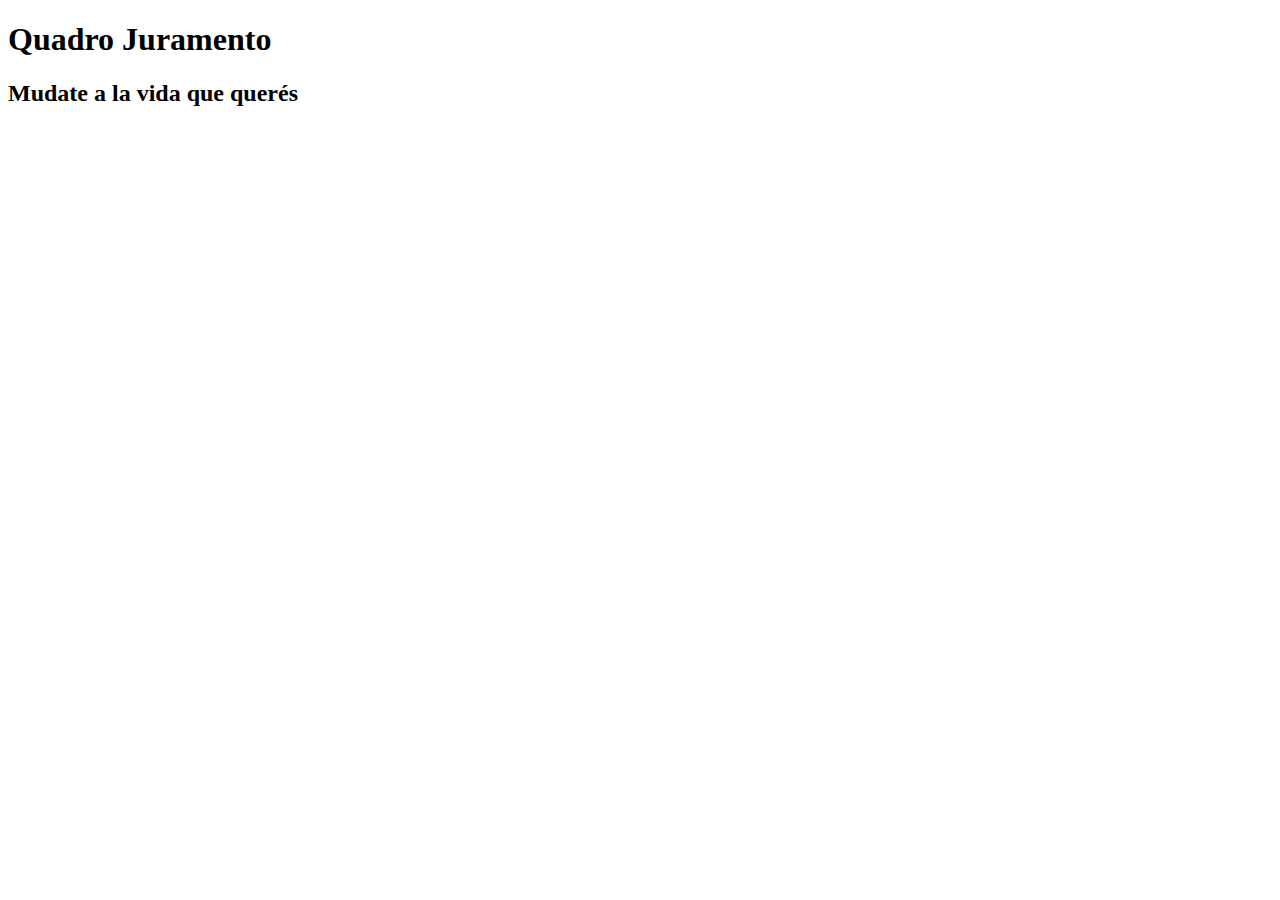
==== sitio/2ambientes.html @ f340d848 "WebQuadro" ====
<!DOCTYPE html>
<html lang="en">
<head>
    <meta charset="UTF-8">
    <meta name="viewport" content="width=device-width, initial-scale=1.0">
    <title>Unidades de 2 Ambientes - Quadro Juramento</title>
    <link rel="icon" href="./iconos/ico_edificio.png">
    <link rel="stylesheet" href="./css/estilos.css">
</head>
<body>
    <section id="titulo">
        <h1>Quadro Juramento</h1>
        <h2>Mudate a la vida que querés</h2>
     </section>
    <img src="./planosunidades/unidades2amb/1.jpg" alt="">
    <img src="./planosunidades/unidades2amb/2.jpg" alt="">
    <img src="./planosunidades/unidades2amb/3.jpg" alt="">
    <img src="./planosunidades/unidades2amb/4.jpg" alt="">
    <img src="./planosunidades/unidades2amb/5.jpg" alt="">

</body>
</html>
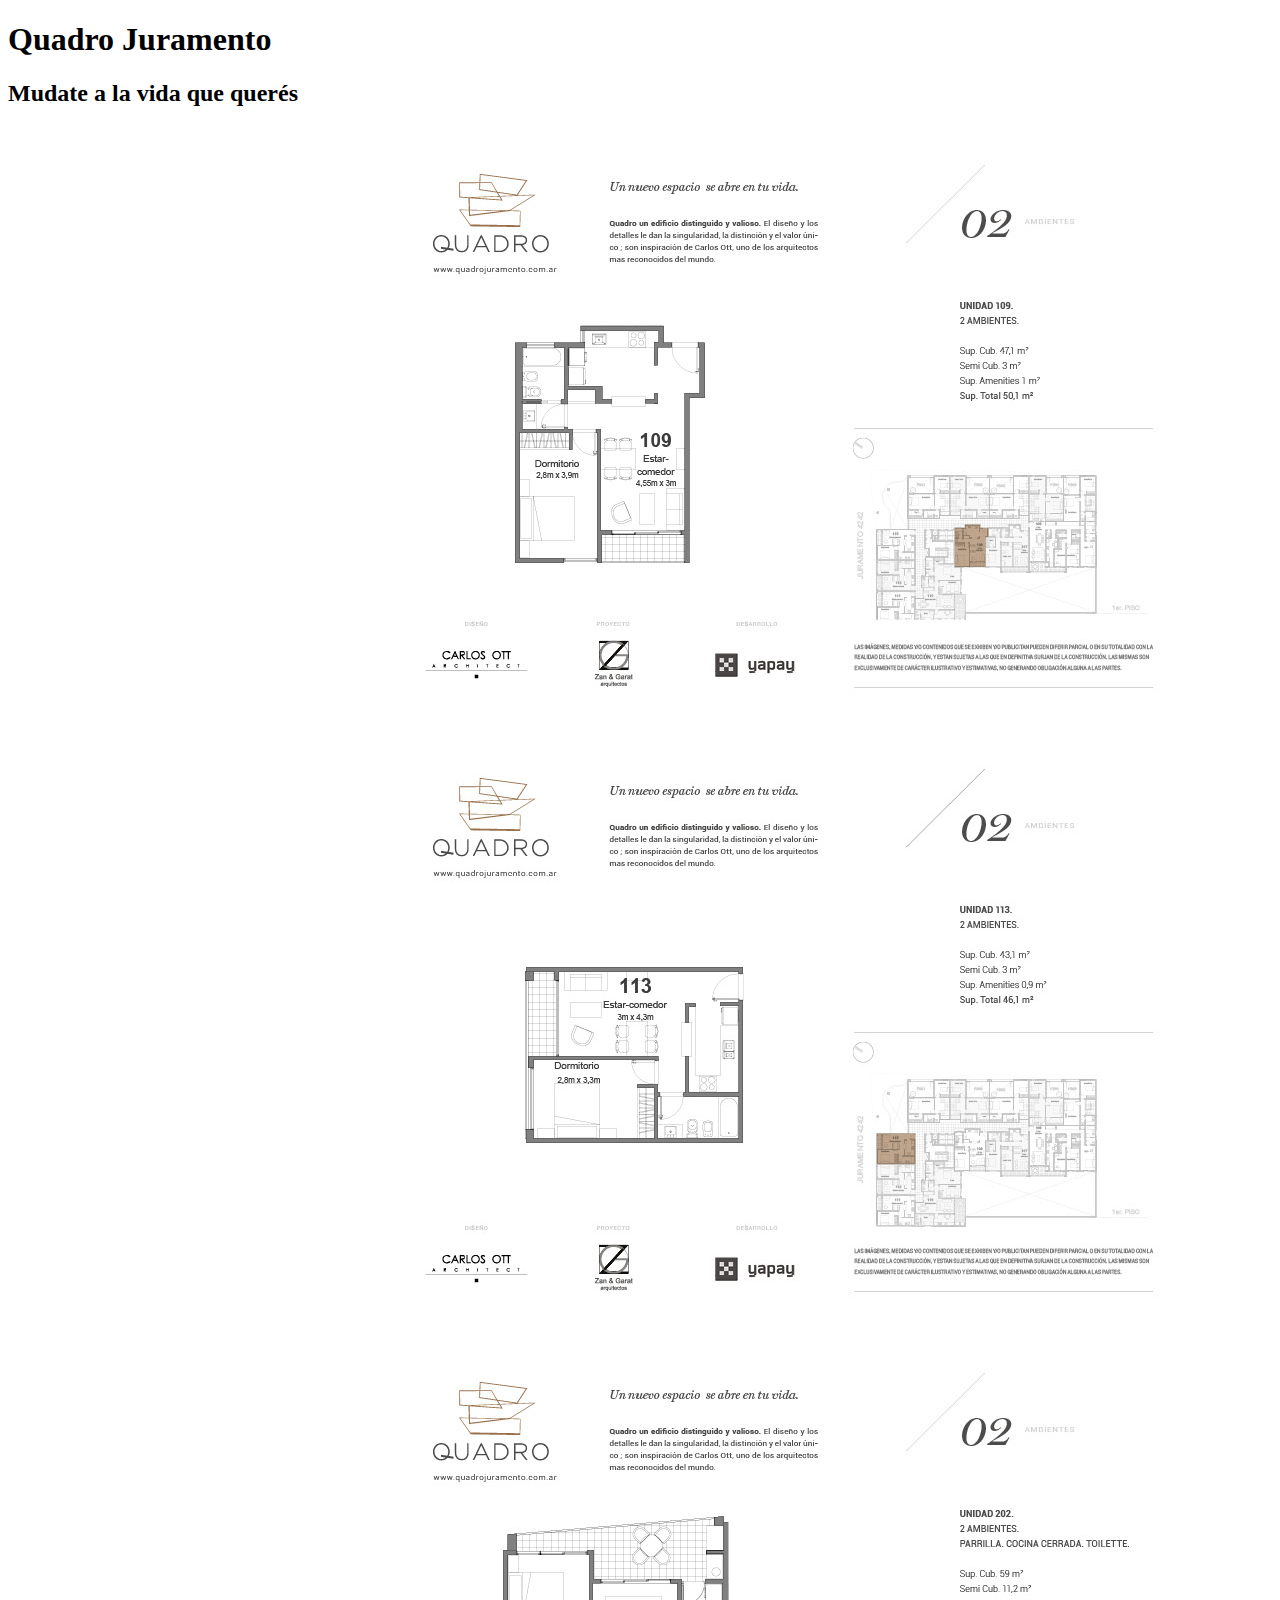
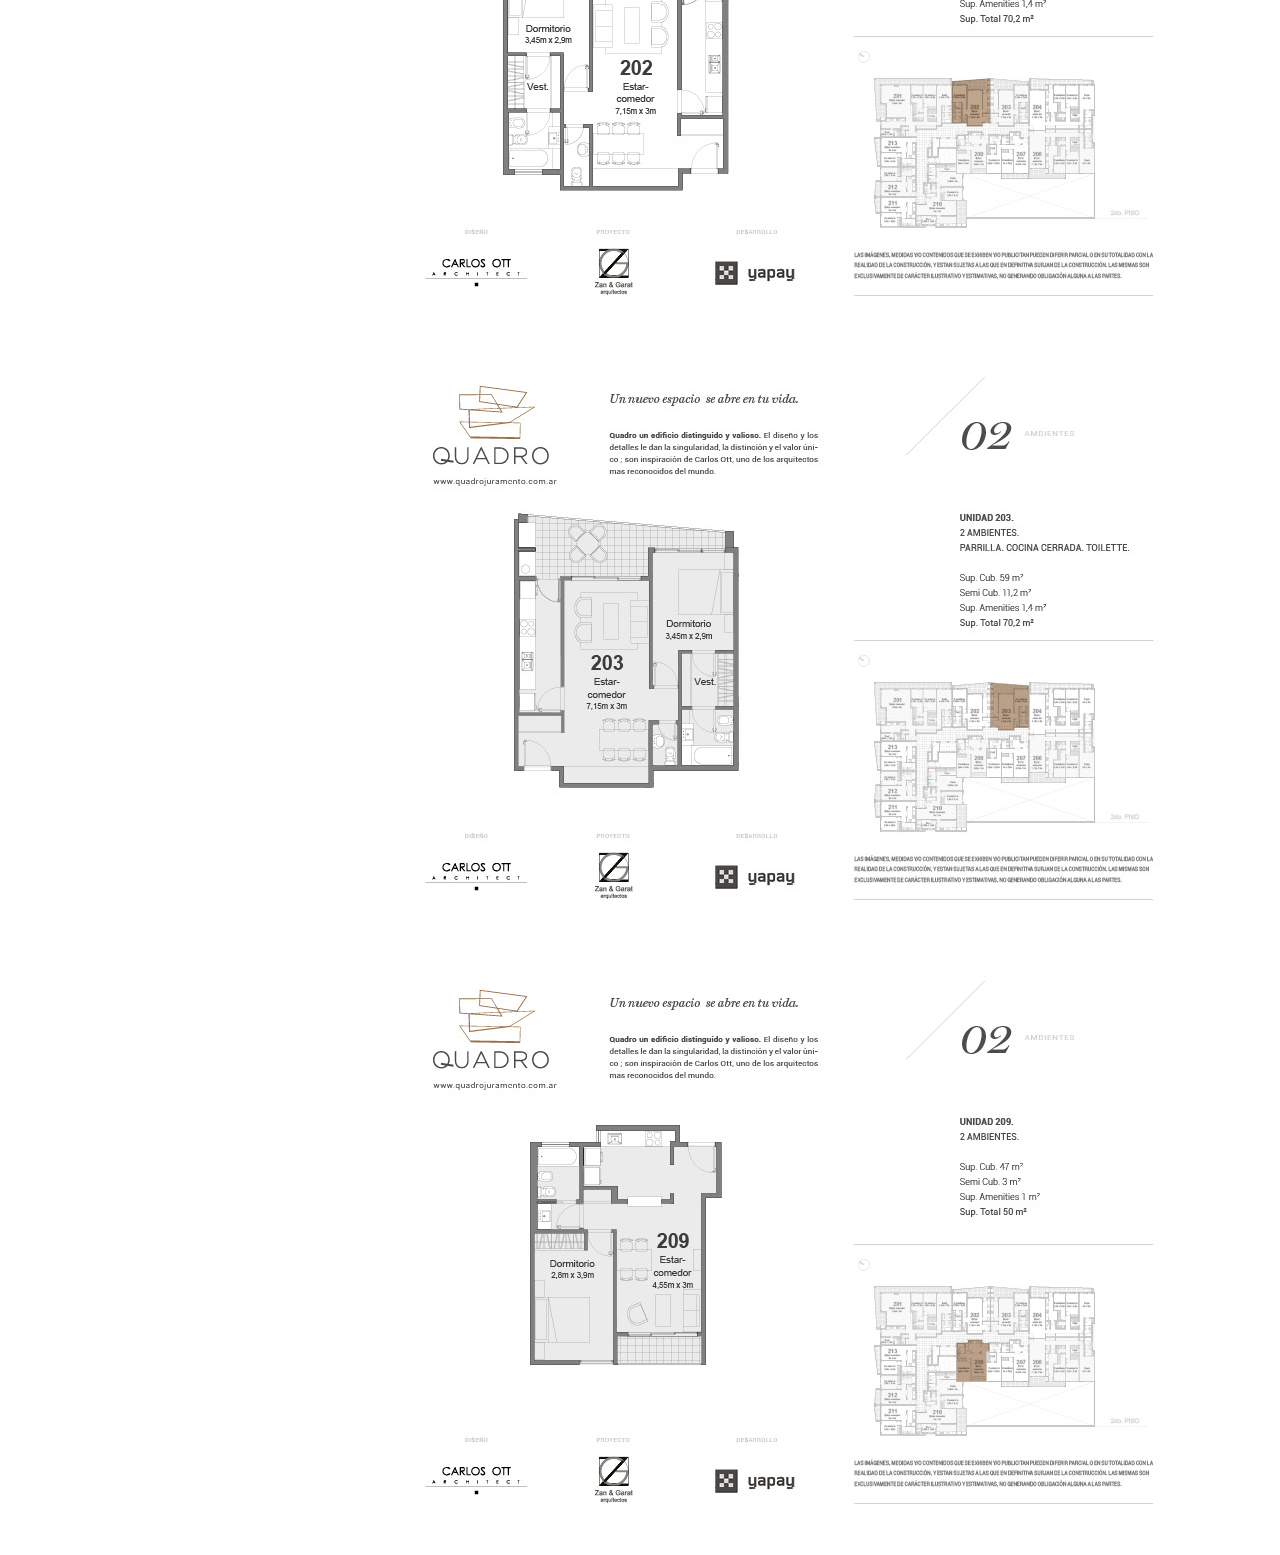
==== commit cce005dd: "preentrega 2 previa" ====
--- a/sitio/2ambientes.html
+++ b/sitio/2ambientes.html
@@ -12,11 +12,11 @@
         <h1>Quadro Juramento</h1>
         <h2>Mudate a la vida que querés</h2>
      </section>
-    <img src="./planosunidades/unidades2amb/1.jpg" alt="">
-    <img src="./planosunidades/unidades2amb/2.jpg" alt="">
-    <img src="./planosunidades/unidades2amb/3.jpg" alt="">
-    <img src="./planosunidades/unidades2amb/4.jpg" alt="">
-    <img src="./planosunidades/unidades2amb/5.jpg" alt="">
+    <img src="../planosunidades/unidades2amb/1.jpg" alt="">
+    <img src="../planosunidades/unidades2amb/2.jpg" alt="">
+    <img src="../planosunidades/unidades2amb/3.jpg" alt="">
+    <img src="../planosunidades/unidades2amb/4.jpg" alt="">
+    <img src="../planosunidades/unidades2amb/5.jpg" alt="">
 
 </body>
 </html>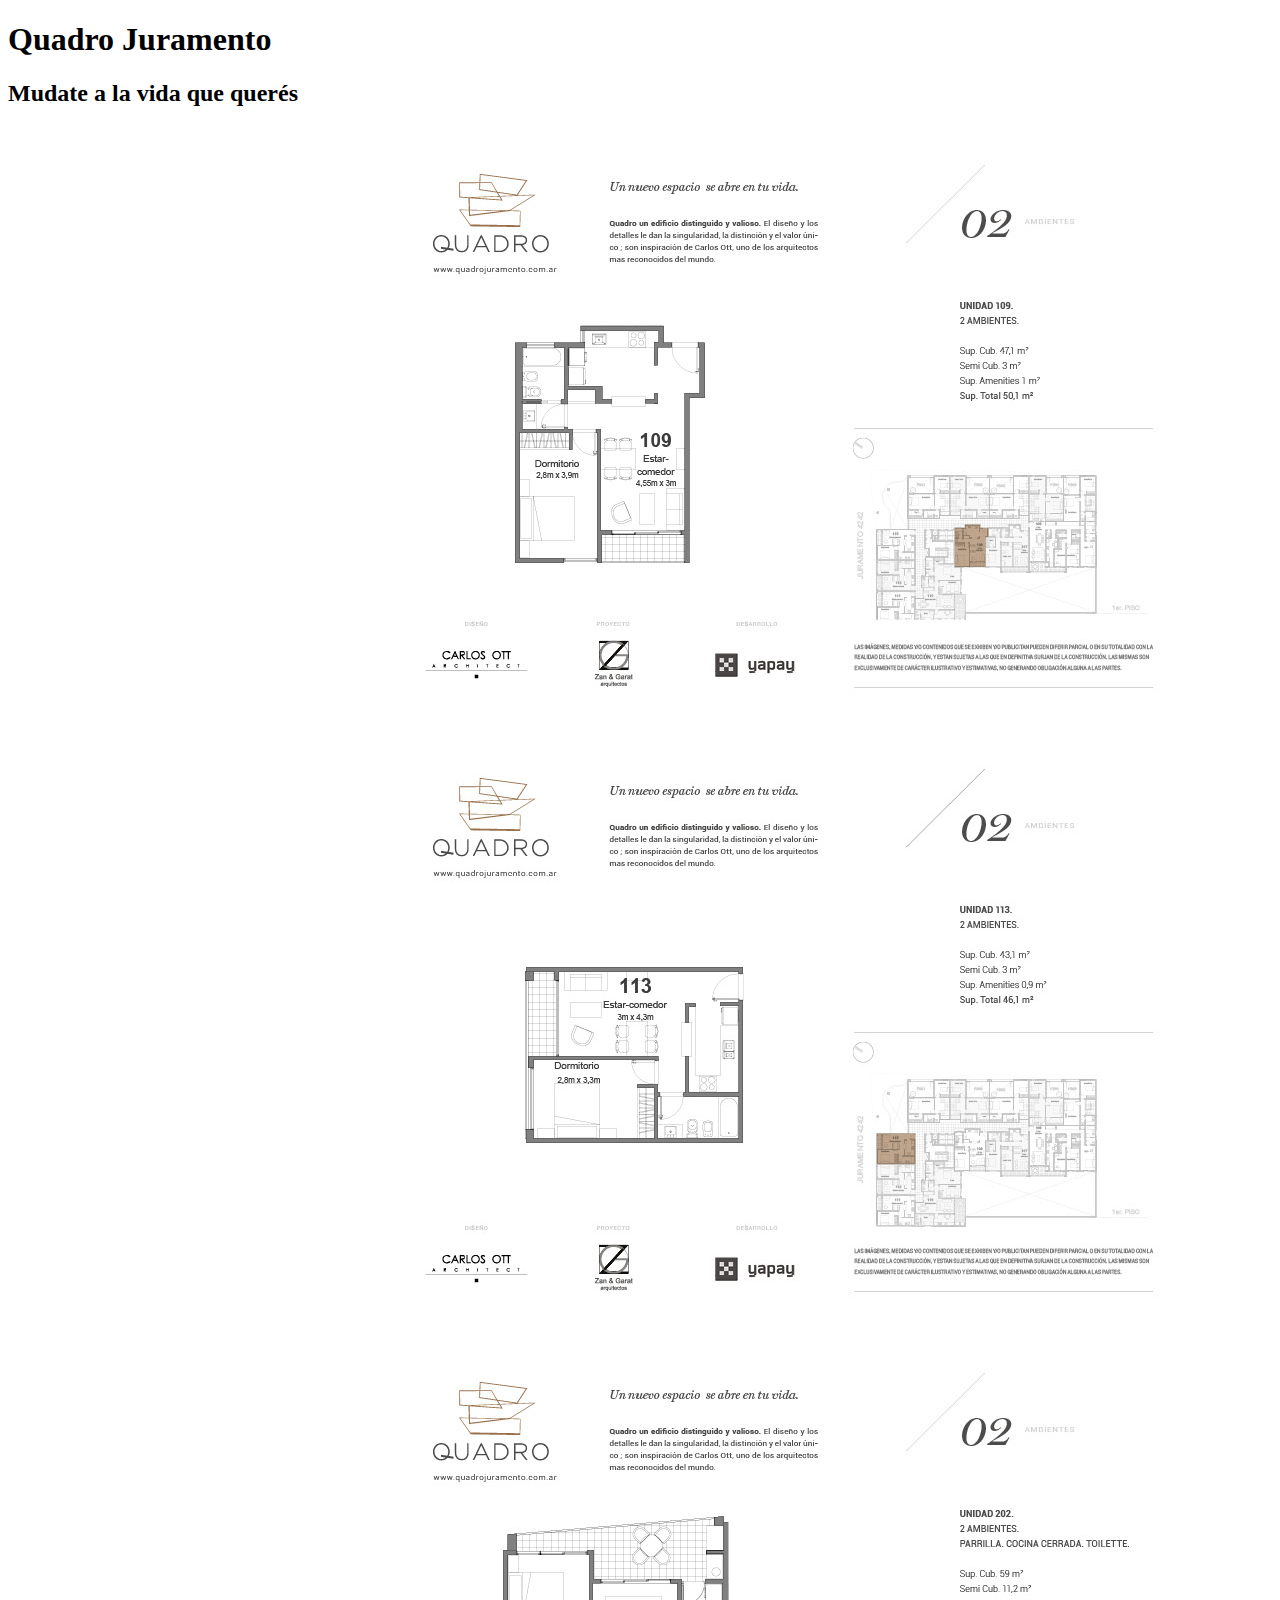
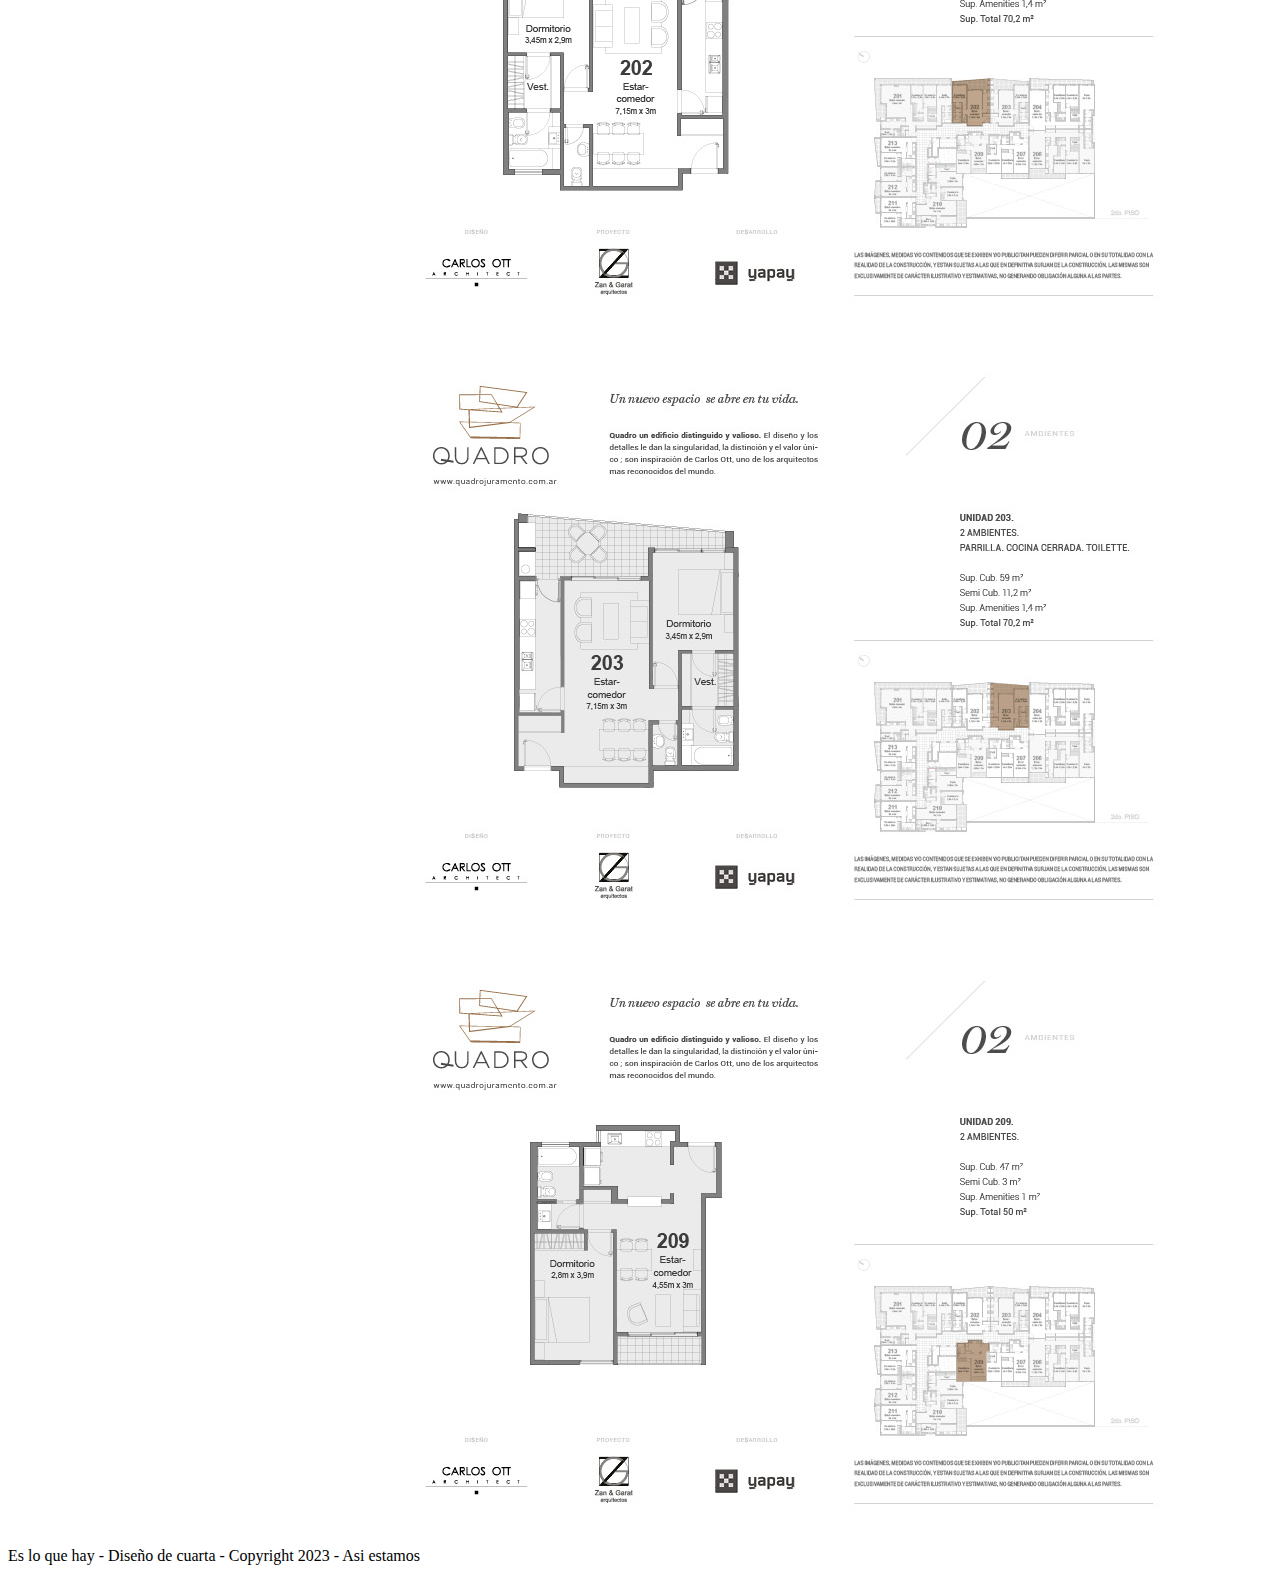
==== commit 8874673f: "correcciones a preentrega 2" ====
--- a/sitio/2ambientes.html
+++ b/sitio/2ambientes.html
@@ -1,22 +1,27 @@
 <!DOCTYPE html>
 <html lang="en">
-<head>
-    <meta charset="UTF-8">
-    <meta name="viewport" content="width=device-width, initial-scale=1.0">
+  <head>
+    <meta charset="UTF-8" />
+    <meta name="viewport" content="width=device-width, initial-scale=1.0" />
     <title>Unidades de 2 Ambientes - Quadro Juramento</title>
-    <link rel="icon" href="./iconos/ico_edificio.png">
-    <link rel="stylesheet" href="./css/estilos.css">
-</head>
-<body>
+    <link rel="icon" href="./iconos/ico_edificio.png" />
+    <link rel="stylesheet" href="./css/estilos.css" />
+  </head>
+  <body>
     <section id="titulo">
-        <h1>Quadro Juramento</h1>
-        <h2>Mudate a la vida que querés</h2>
-     </section>
-    <img src="../planosunidades/unidades2amb/1.jpg" alt="">
-    <img src="../planosunidades/unidades2amb/2.jpg" alt="">
-    <img src="../planosunidades/unidades2amb/3.jpg" alt="">
-    <img src="../planosunidades/unidades2amb/4.jpg" alt="">
-    <img src="../planosunidades/unidades2amb/5.jpg" alt="">
-
-</body>
-</html>+      <h1>Quadro Juramento</h1>
+      <h2>Mudate a la vida que querés</h2>
+    </section>
+    <img src="../planosunidades/unidades2amb/1.jpg" alt="Plano 2 Ambientes 1" />
+    <img src="../planosunidades/unidades2amb/2.jpg" alt="Plano 2 Ambientes 2" />
+    <img src="../planosunidades/unidades2amb/3.jpg" alt="Plano 2 Ambientes 3" />
+    <img src="../planosunidades/unidades2amb/4.jpg" alt="Plano 2 Ambientes 4" />
+    <img src="../planosunidades/unidades2amb/5.jpg" alt="Plano 2 Ambientes 5" />
+    
+    
+    <footer class="foot">
+      Es lo que hay - Diseño de cuarta - Copyright 2023 - Asi estamos
+      </footer>
+          
+  </body>
+  </html>